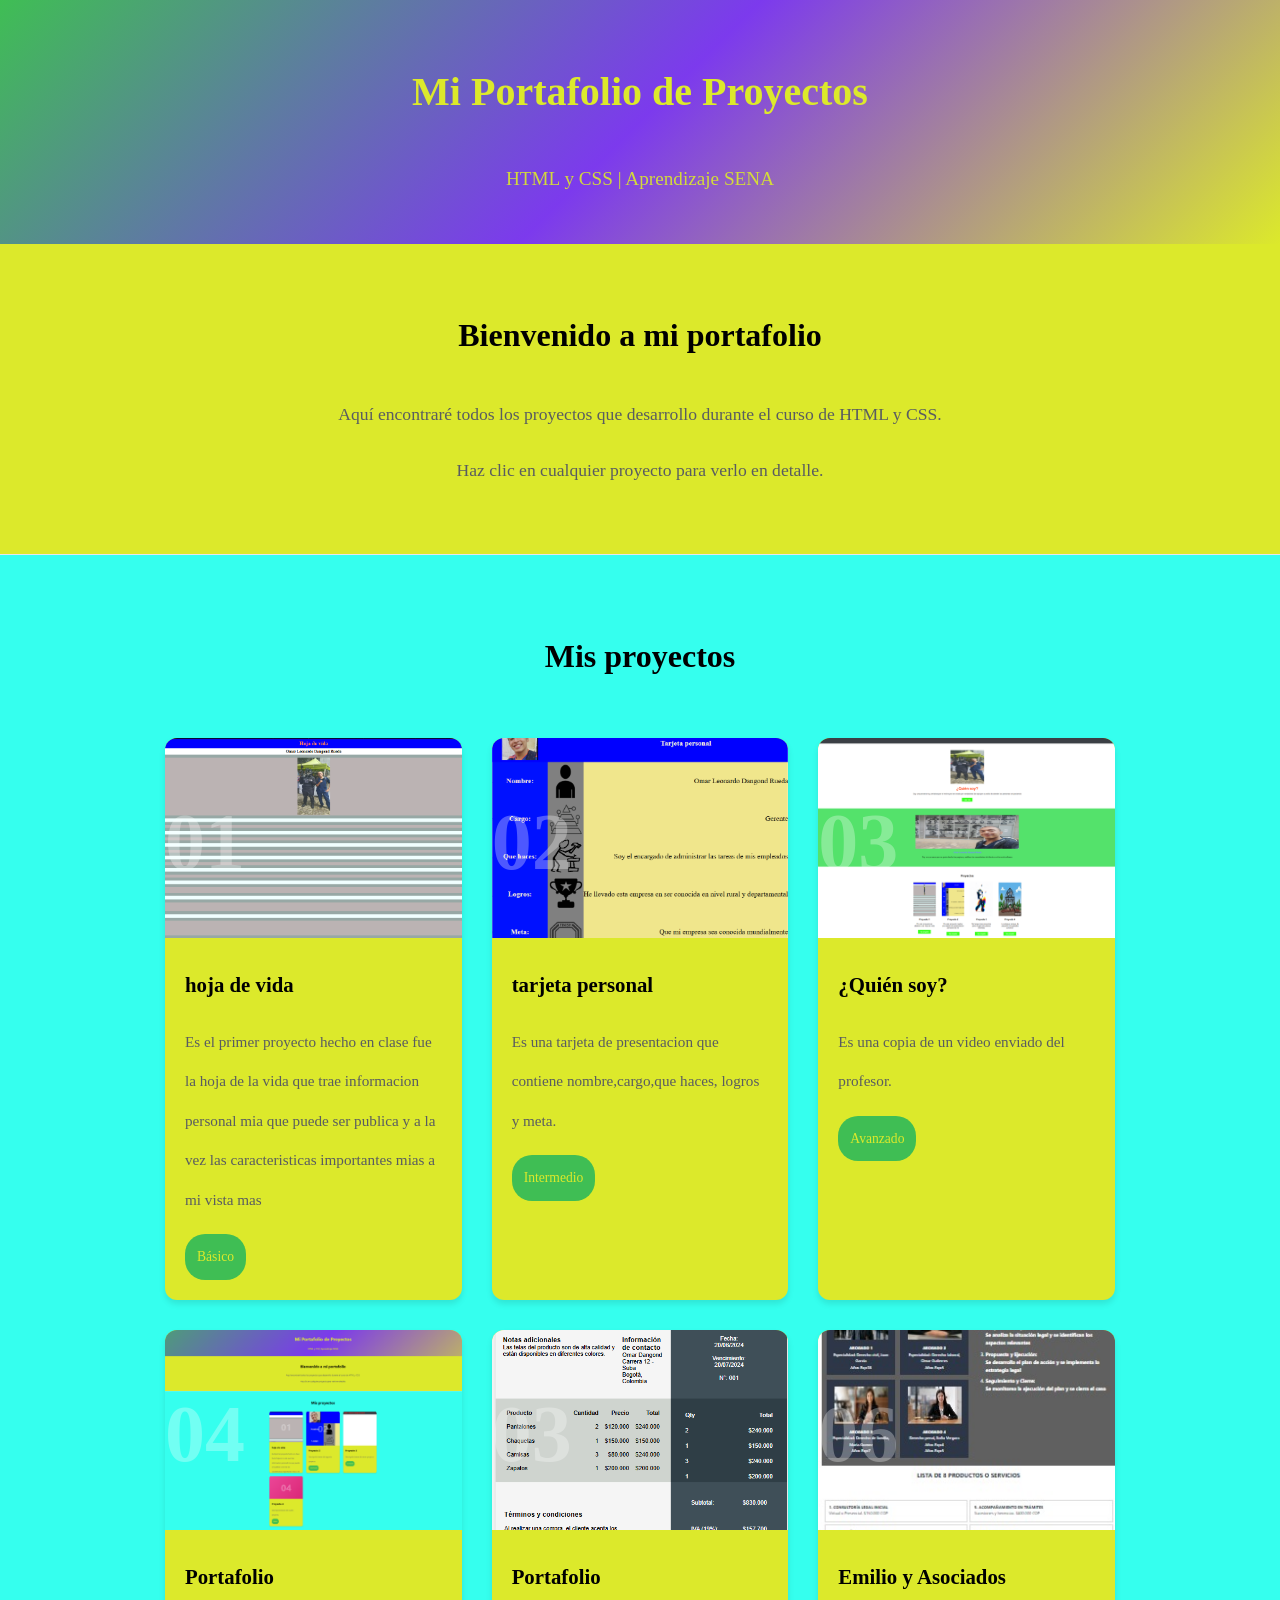
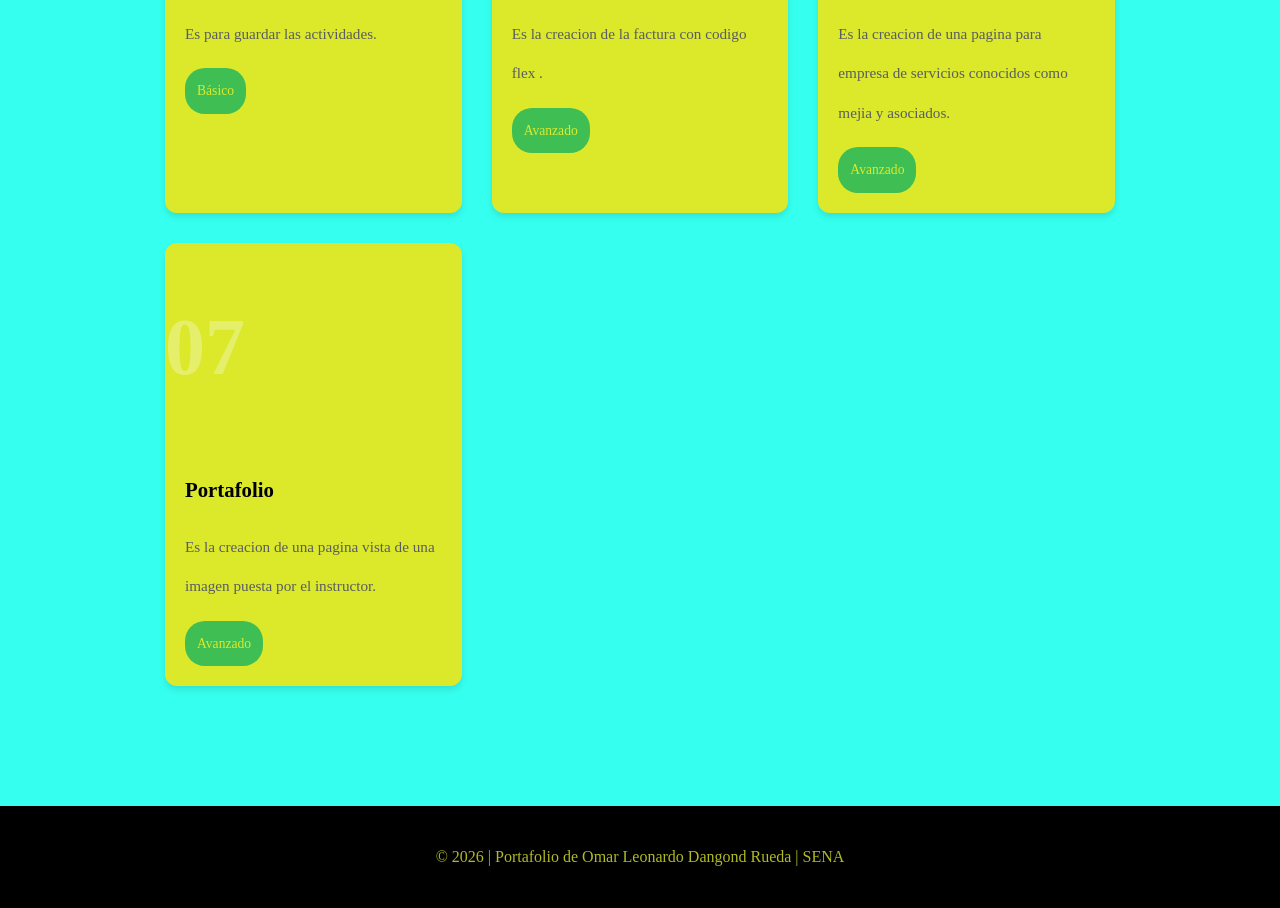
==== index.html @ c6a536d4 "Update index.html" ====
<!DOCTYPE html>
<html lang="es">
<head>
    <meta charset="UTF-8">
    <meta name="viewport" content="width=device-width, initial-scale=1.0">
    <title>Mis Proyectos | Portafolio de Estudiante</title>
    <link rel="stylesheet" href="estilos.css">
</head>
<body>
    <!-- Header / Encabezado -->
    <header class="header">
        <div class="container">
            <h1 class="titulo"> Mi Portafolio de Proyectos</h1>
            <p class="subtitulo">HTML y CSS | Aprendizaje SENA</p>
        </div>
    </header>

    <section class="hero">
        <div class="container">
            <h2>Bienvenido a mi portafolio</h2>
            <p>Aquí encontraré todos los proyectos que desarrollo durante el curso de HTML y CSS.</p>
            <p>Haz clic en cualquier proyecto para verlo en detalle.</p>
        </div>
    </section>
    <main class="main">
        <div class="container">
            <h2 class="section-title">Mis proyectos</h2>
            
            <div class="galeria">
                <a href="./hoja de vida/index.html" class="proyecto-card">
                    <div class="proyecto-imagen proyecto-1">
                        <span class="numero-proyecto">01</span>
                        <div class="overlay">
                            <span class="ver-mas">Ver Proyecto →</span>
                        </div>  
                    </div>
                    <div class="proyecto-info">
                        <h3>hoja de vida</h3>
                        <p>Es el primer proyecto hecho en clase fue la hoja de la vida que trae informacion personal mia que puede ser publica y a la vez las caracteristicas importantes mias a mi vista mas  </p>
                        <span class="etiqueta">Básico</span>
                    </div>
                </a>

                <a href="./Tarjeta de presentacion/index.html"  class="proyecto-card">
                    <div class="proyecto-imagen proyecto-2">
                        <span class="numero-proyecto">02</span>
                        <div class="overlay">
                            <span class="ver-mas">Ver Proyecto →</span>
                        </div>
                    </div>
                    <div class="proyecto-info">
                        <h3>tarjeta personal</h3>
                        <p>Es una tarjeta de presentacion que contiene nombre,cargo,que haces, logros y meta.</p>
                        <span class="etiqueta">Intermedio</span>
                    </div>
                </a>

                <!-- Proyecto 3 -->
                <a href="./PAGINA MARTES/index.html" class="proyecto-card">
                    <div class="proyecto-imagen proyecto-3">
                        <span class="numero-proyecto">03</span>
                        <div class="overlay">
                            <span class="ver-mas">Ver Proyecto →</span>
                        </div>
                    </div>
                    <div class="proyecto-info">
                        <h3>¿Quién soy?</h3>
                        <p>Es una copia de un video enviado del profesor.</p>
                        <span class="etiqueta">Avanzado</span>
                    </div>
                </a>

                <!-- Proyecto 4 -->
                <a href="index.html" class="proyecto-card">
                    <div class="proyecto-imagen proyecto-4">
                        <span class="numero-proyecto">04</span>
                        <div class="overlay">
                            <span class="ver-mas">Ver Proyecto →</span>
                        </div>
                    </div>
                    <div class="proyecto-info">
                        <h3>Portafolio</h3>
                        <p>Es para guardar las actividades.</p>
                        <span class="etiqueta">Básico</span>
                    </div>
                </a>
                <!-- Proyecto 5-->
                <a href="./factura/index.html" class="proyecto-card">
                    <div class="proyecto-imagen proyecto-5">
                        <span class="numero-proyecto">03</span>
                        <div class="overlay">
                            <span class="ver-mas">Ver Proyecto →</span>
                        </div>
                    </div>
                    <div class="proyecto-info">
                        <h3>Portafolio</h3>
                        <p>Es la creacion de la factura con codigo flex .</p>
                        <span class="etiqueta">Avanzado</span>
                    </div>
                </a>
                
                <!-- Proyecto 6-->
                <a href="./trabajo/index.html" class="proyecto-card">
                    <div class="proyecto-imagen proyecto-6">
                        <span class="numero-proyecto">06</span>
                        <div class="overlay">
                            <span class="ver-mas">Ver Proyecto →</span>
                        </div>
                    </div>
                    <div class="proyecto-info">
                        <h3>Emilio y Asociados</h3>
                        <p>Es la creacion de una pagina para empresa de servicios conocidos como mejia y asociados.</p>
                        <span class="etiqueta">Avanzado</span>
                    </div>
                </a>
                <!-- Proyecto 7-->
                <a href=".zapatos/index.html" class="proyecto-card">
                    <div class="proyecto-imagen proyecto-7">
                        <span class="numero-proyecto">07</span>
                        <div class="overlay">
                            <span class="ver-mas">Ver Proyecto →</span>
                        </div>
                    </div>
                    <div class="proyecto-info">
                        <h3>Portafolio</h3>
                        <p>Es la creacion de una pagina vista de una imagen puesta por el instructor.</p>
                        <span class="etiqueta">Avanzado</span>
                    </div>
                </a>
                <!-- Agregar más proyectos copiando el bloque anterior -->
            </div>
        </div>
    </main>

    <!-- Footer -->
    <footer class="footer">
        <div class="container">
            <p>&copy; 2026 | Portafolio de Omar Leonardo Dangond Rueda | SENA</p>
        </div>
    </footer>

    <style>

:root {
    --primary: #3fbe54;
    --secondary: #a33535;
    --accent: #f5e50b;
    --dark: #000000;
    --light: #35ffee;
    --white: #dce92b;
    --gray: #595c61;
}

* {
    margin: 0;
    padding: 0;
    box-sizing: border-box;
}

body {
    font-family: 'Segoe UI', Tahoma, 'Geneva', Verdana;
    line-height: 2.6;
    color: var(--dark);
    background-color: var(--light);
}

.container {
    max-width: 1000px;
    margin: 0 auto;
    padding: 0 25px;
}


.header {
    background: linear-gradient(135deg, var(--primary), #7C3AED, #dce92b);
    color: var(--white);
    padding: 40px 0;
    text-align: center;
    box-shadow: 0 4px 6px rgba(0, 0, 0, 0.1);
}

.header .titulo {
    font-size: 2.5rem;
    margin-bottom: 10px;
}

.header .subtitulo {
    font-size: 1.2rem;
    opacity: 0.9;
}


.hero {
    background: var(--white);
    padding: 50px 0;
    text-align: center;
    border-bottom: 1px solid #E5E7EB;
}

.hero h2 {
    font-size: 2rem;
    color: var(--dark);
    margin-bottom: 15px;
}

.hero p {
    font-size: 1.1rem;
    color: var(--gray);
    margin-bottom: 10px;
}

/* ===================
   CONTENIDO PRINCIPAL
   =================== */
.main {
    padding: 60px 0;
}

.section-title {
    font-size: 2rem;
    text-align: center;
    margin-bottom: 40px;
    color: var(--dark);
}

/* ===================
   GALERÍA DE PROYECTOS
   =================== */
.galeria {
    display: grid;
    grid-template-columns: repeat(auto-fit, minmax(280px, 1fr));
    gap: 30px;
}

/* Tarjeta de proyecto */
.proyecto-card {
    background: var(--white);
    border-radius: 12px;
    overflow: hidden;
    box-shadow: 0 4px 6px rgba(0, 0, 0, 0.1);
    transition: transform 0.3s ease, box-shadow 0.3s ease;
    text-decoration: none;
    color: #000000;
}

.proyecto-card:hover {
    transform: translateY(-8px);
    box-shadow: 0 12px 24px rgba(0, 0, 0, 0.15);
}

/* Imagen del proyecto - Ahora con gradientes CSS */
.proyecto-imagen {
    height: 200px;
    background-size: cover;
    background-position: center;
}
.proyecto-imagen {
    position: relative;
}
/* Gradiente para cada proyecto */
.proyecto-1 {
    background-image: url(./fotos/leo.png);
}

.proyecto-2 {
    background-image: url(./fotos/Captura\ de\ pantalla\ 2026-03-10\ 073727.png);
}

.proyecto-3 {
    background-image: url(./fotos/Captura\ de\ pantalla\ 2026-03-24\ 073347.png);
}

.proyecto-4 {
    background-image: url(./fotos/leon.png);
}
        
.proyecto-5 {
    background-image: url(./fotos/factura.png);
}
.proyecto-6{
    background-image: url(./fotos/asociados.png);
}
.proyecto-7{
    background-image:url(./fotos/WhatsApp Image 2026-06-09 at 10.14.35 AM.jpeg)}

.numero-proyecto {
    font-size: 5rem;
    font-weight: bold;
    color: rgba(255, 255, 255, 0.3);
    position: absolute;
}



.overlay {
    position: absolute;
    top: 0;
    left: 0;
    width: 100%;
    height: 100%;
    background: rgba(79, 70, 229, 0.8);
    display: flex;
    align-items: center;
    justify-content: center;
    opacity: 0;
    transition: opacity 0.3s ease;
}

.proyecto-card:hover .overlay {
    opacity: 1;
}

.ver-mas {
    color: var(--white);
    font-size: 1.2rem;
    font-weight: bold;
}

.proyecto-info {
    padding: 20px;
}

.proyecto-info h3 {
    font-size: 1.3rem;
    color: var(--dark);
    margin-bottom: 10px;
}


.proyecto-info p {
    color: var(--gray);
    font-size: 0.95rem;
    margin-bottom: 15px;
}

.footer {
    background: var(--dark);
    color: var(--white);
    text-align: center;
    padding: 30px 0;
    margin-top: 60px;
}

.footer p {
    opacity: 0.8;
}
.etiqueta {
    display: inline-block;
    background: var(--primary);
    color: var(--white);
    padding: 5px 12px;
    border-radius: 20px;
    font-size: 0.85rem;
}
@media (max-width: 768px) {
    .header .titulo {
        font-size: 1.8rem;
    }

    .hero h2 {
        font-size: 1.5rem;
    }

    .galeria {
        grid-template-columns: 1fr;
    }
}


</style>
</body>
</html>
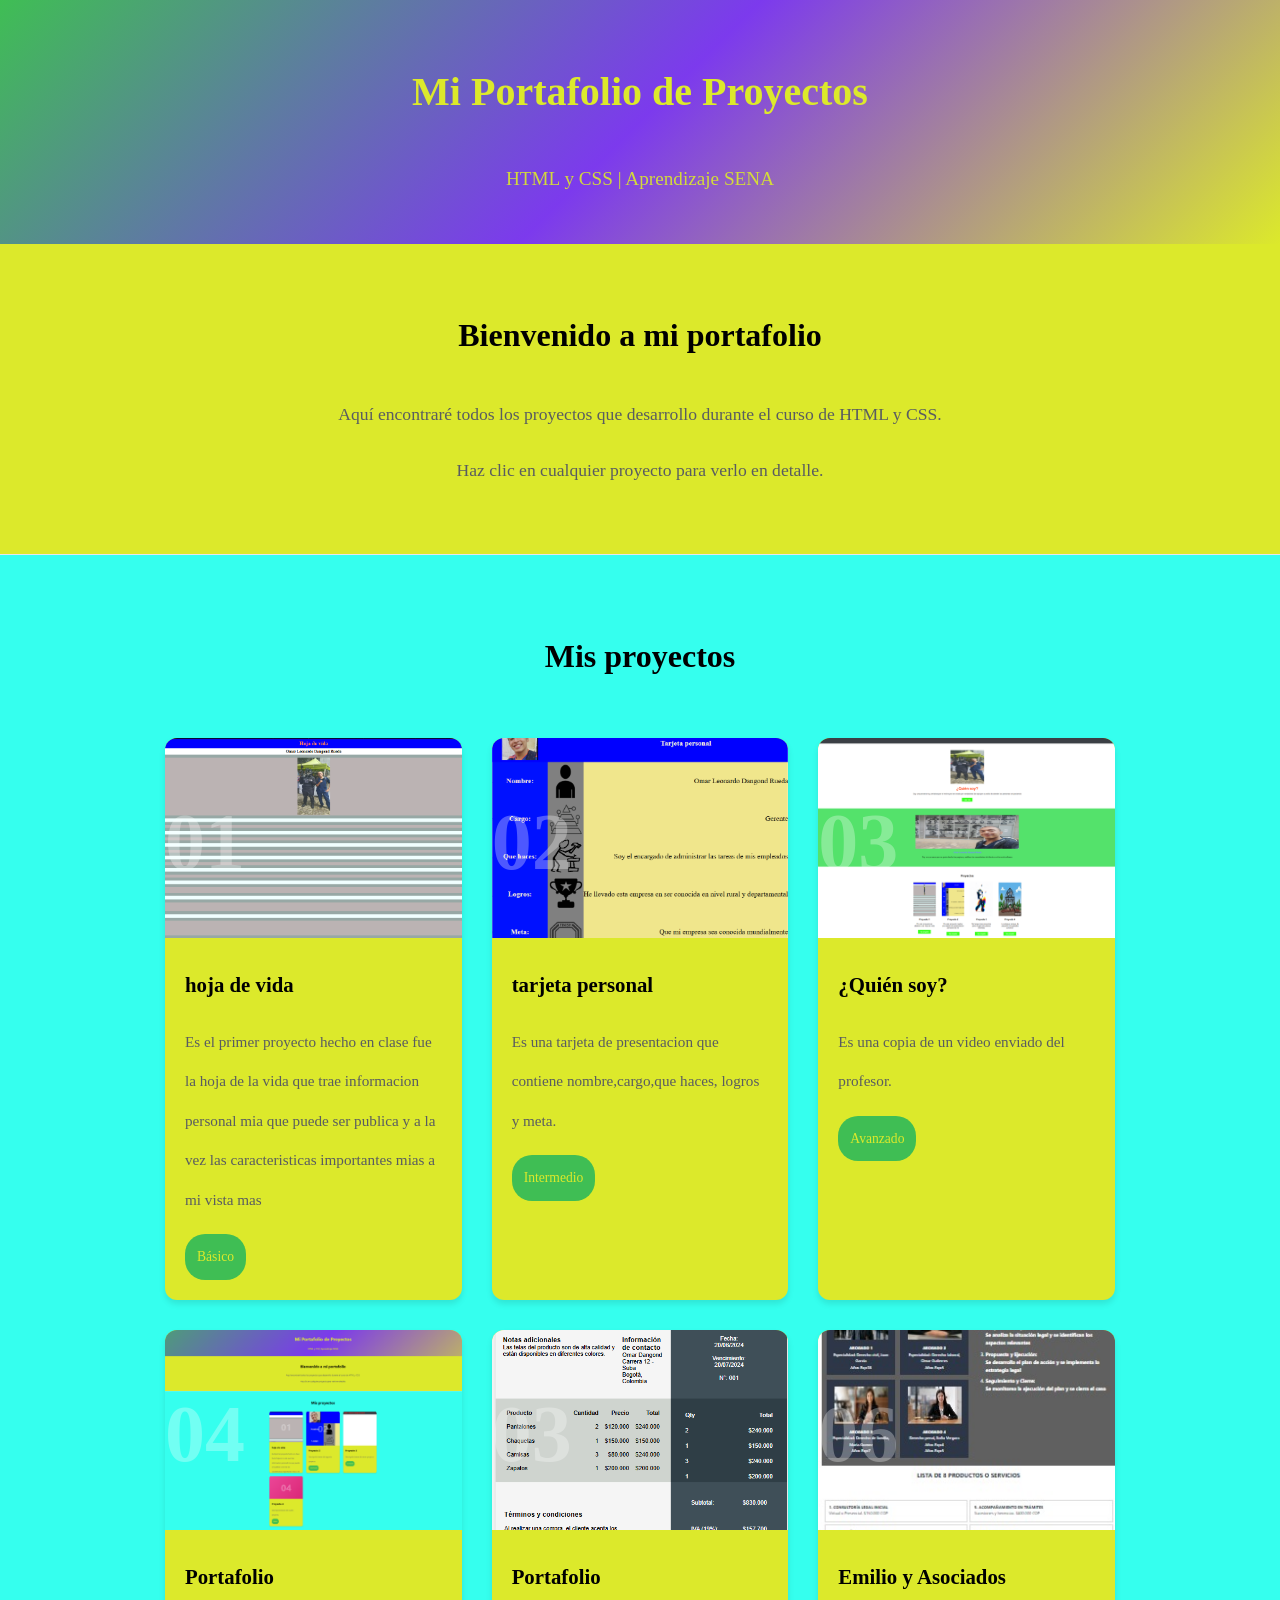
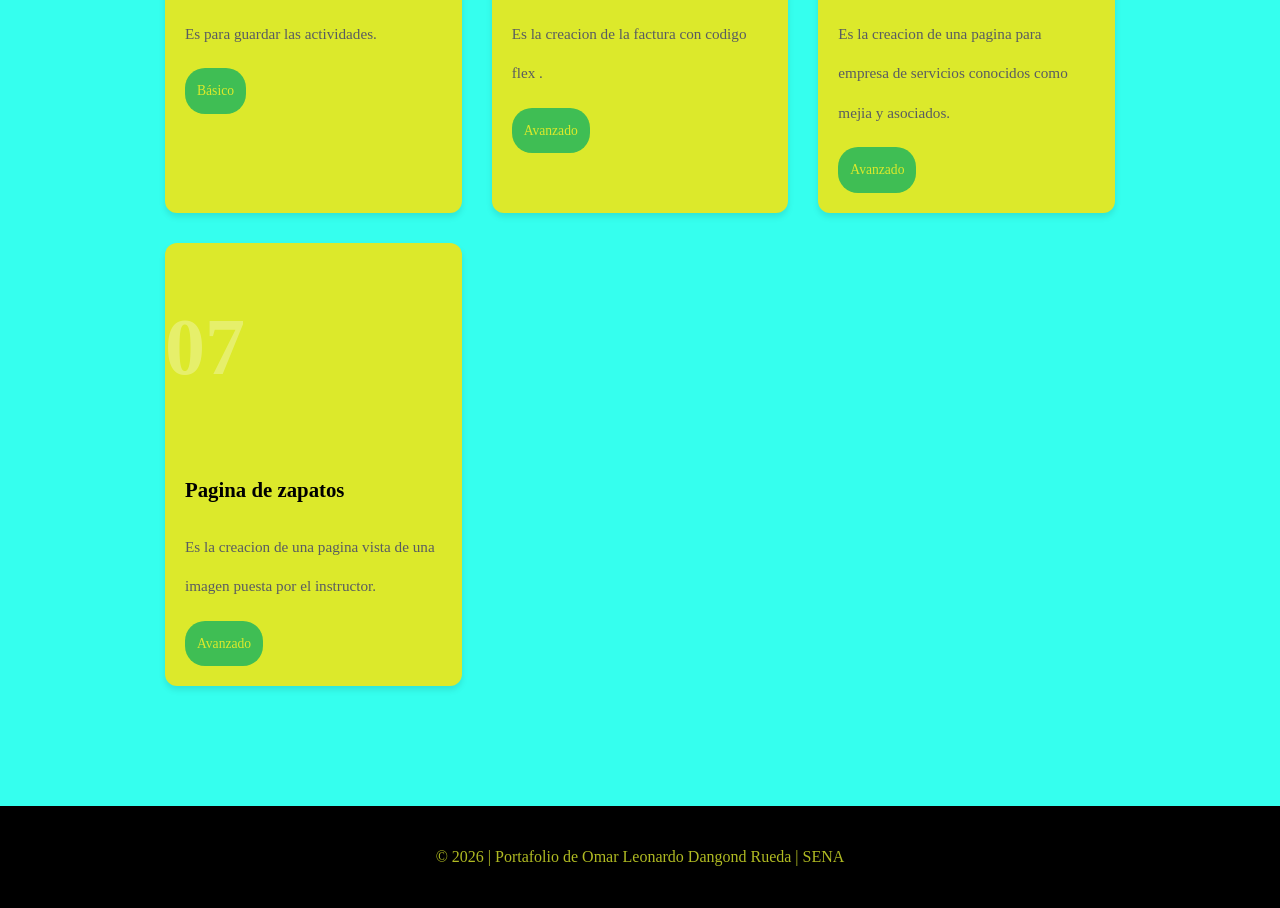
==== commit ebd583f3: "Update index.html" ====
--- a/index.html
+++ b/index.html
@@ -114,7 +114,7 @@
                     </div>
                 </a>
                 <!-- Proyecto 7-->
-                <a href=".zapatos/index.html" class="proyecto-card">
+                <a href="./zapatos/index.html" class="proyecto-card">
                     <div class="proyecto-imagen proyecto-7">
                         <span class="numero-proyecto">07</span>
                         <div class="overlay">
@@ -122,7 +122,7 @@
                         </div>
                     </div>
                     <div class="proyecto-info">
-                        <h3>Portafolio</h3>
+                        <h3>Pagina de zapatos</h3>
                         <p>Es la creacion de una pagina vista de una imagen puesta por el instructor.</p>
                         <span class="etiqueta">Avanzado</span>
                     </div>
@@ -281,7 +281,8 @@
     background-image: url(./fotos/asociados.png);
 }
 .proyecto-7{
-    background-image:url(./fotos/WhatsApp Image 2026-06-09 at 10.14.35 AM.jpeg)}
+    background-image: url(./fotos/WhatsApp Image 2026-06-09 at 10.14.35 AM.jpeg);
+}
 
 .numero-proyecto {
     font-size: 5rem;
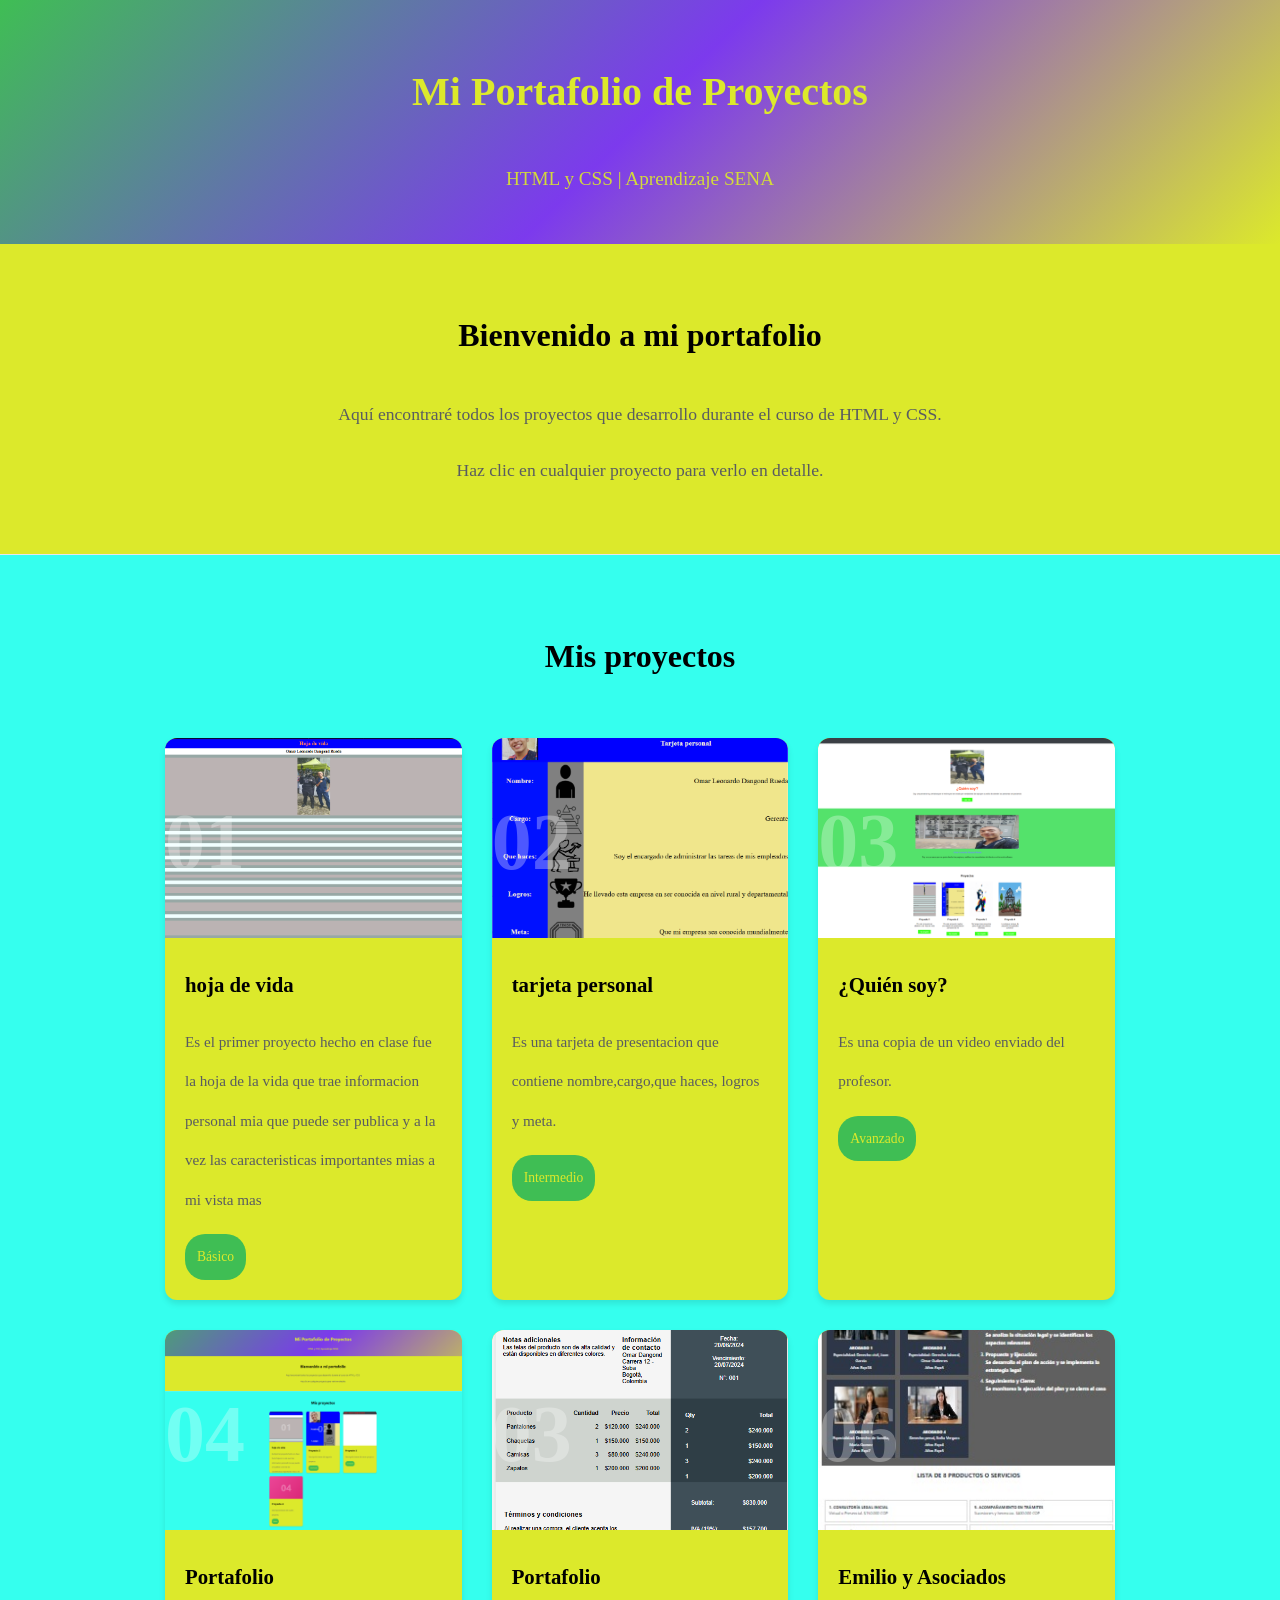
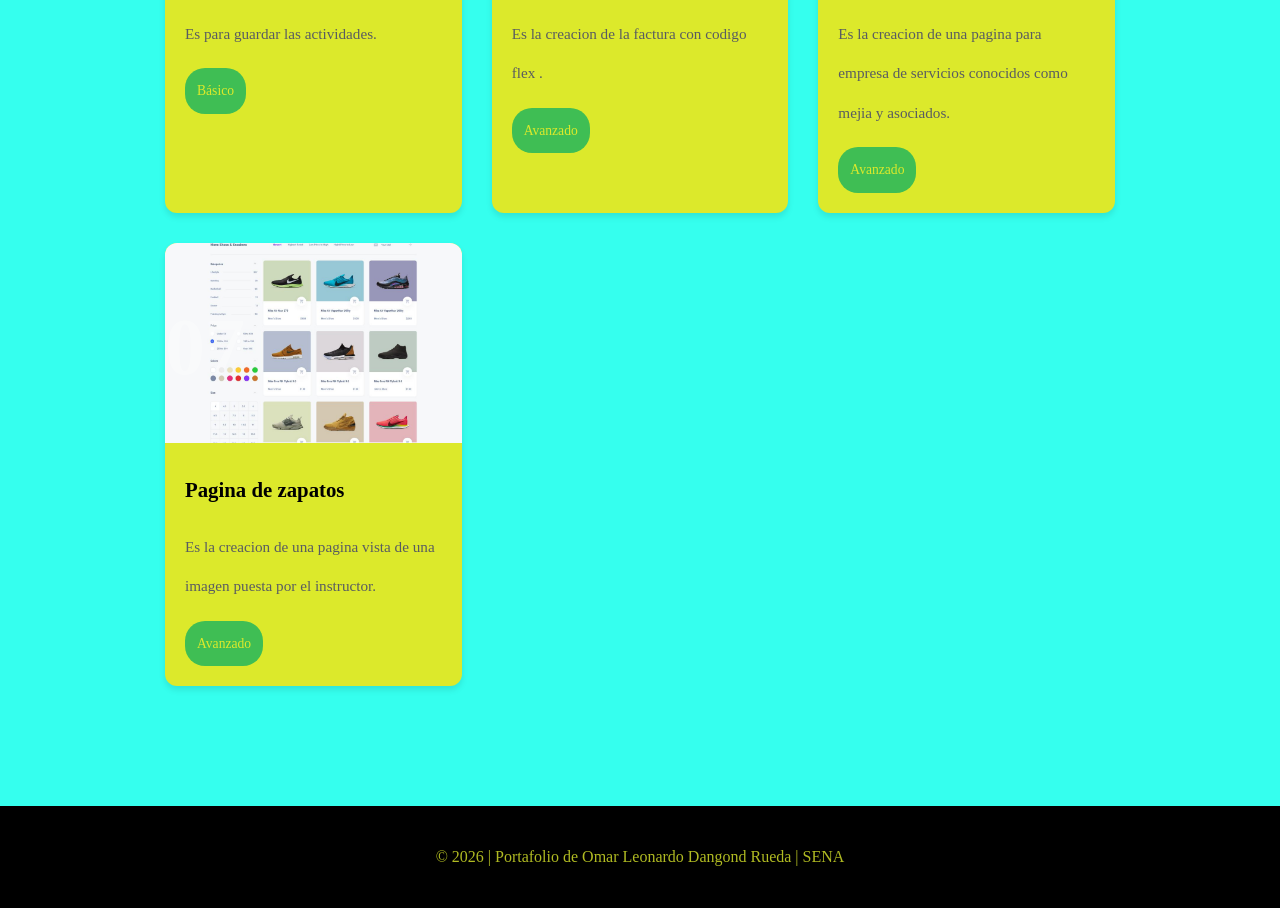
==== commit 1c240a34: "Update index.html" ====
--- a/index.html
+++ b/index.html
@@ -281,7 +281,7 @@
     background-image: url(./fotos/asociados.png);
 }
 .proyecto-7{
-    background-image: url(./fotos/WhatsApp Image 2026-06-09 at 10.14.35 AM.jpeg);
+    background-image: url(./fotos/zapatos);
 }
 
 .numero-proyecto {
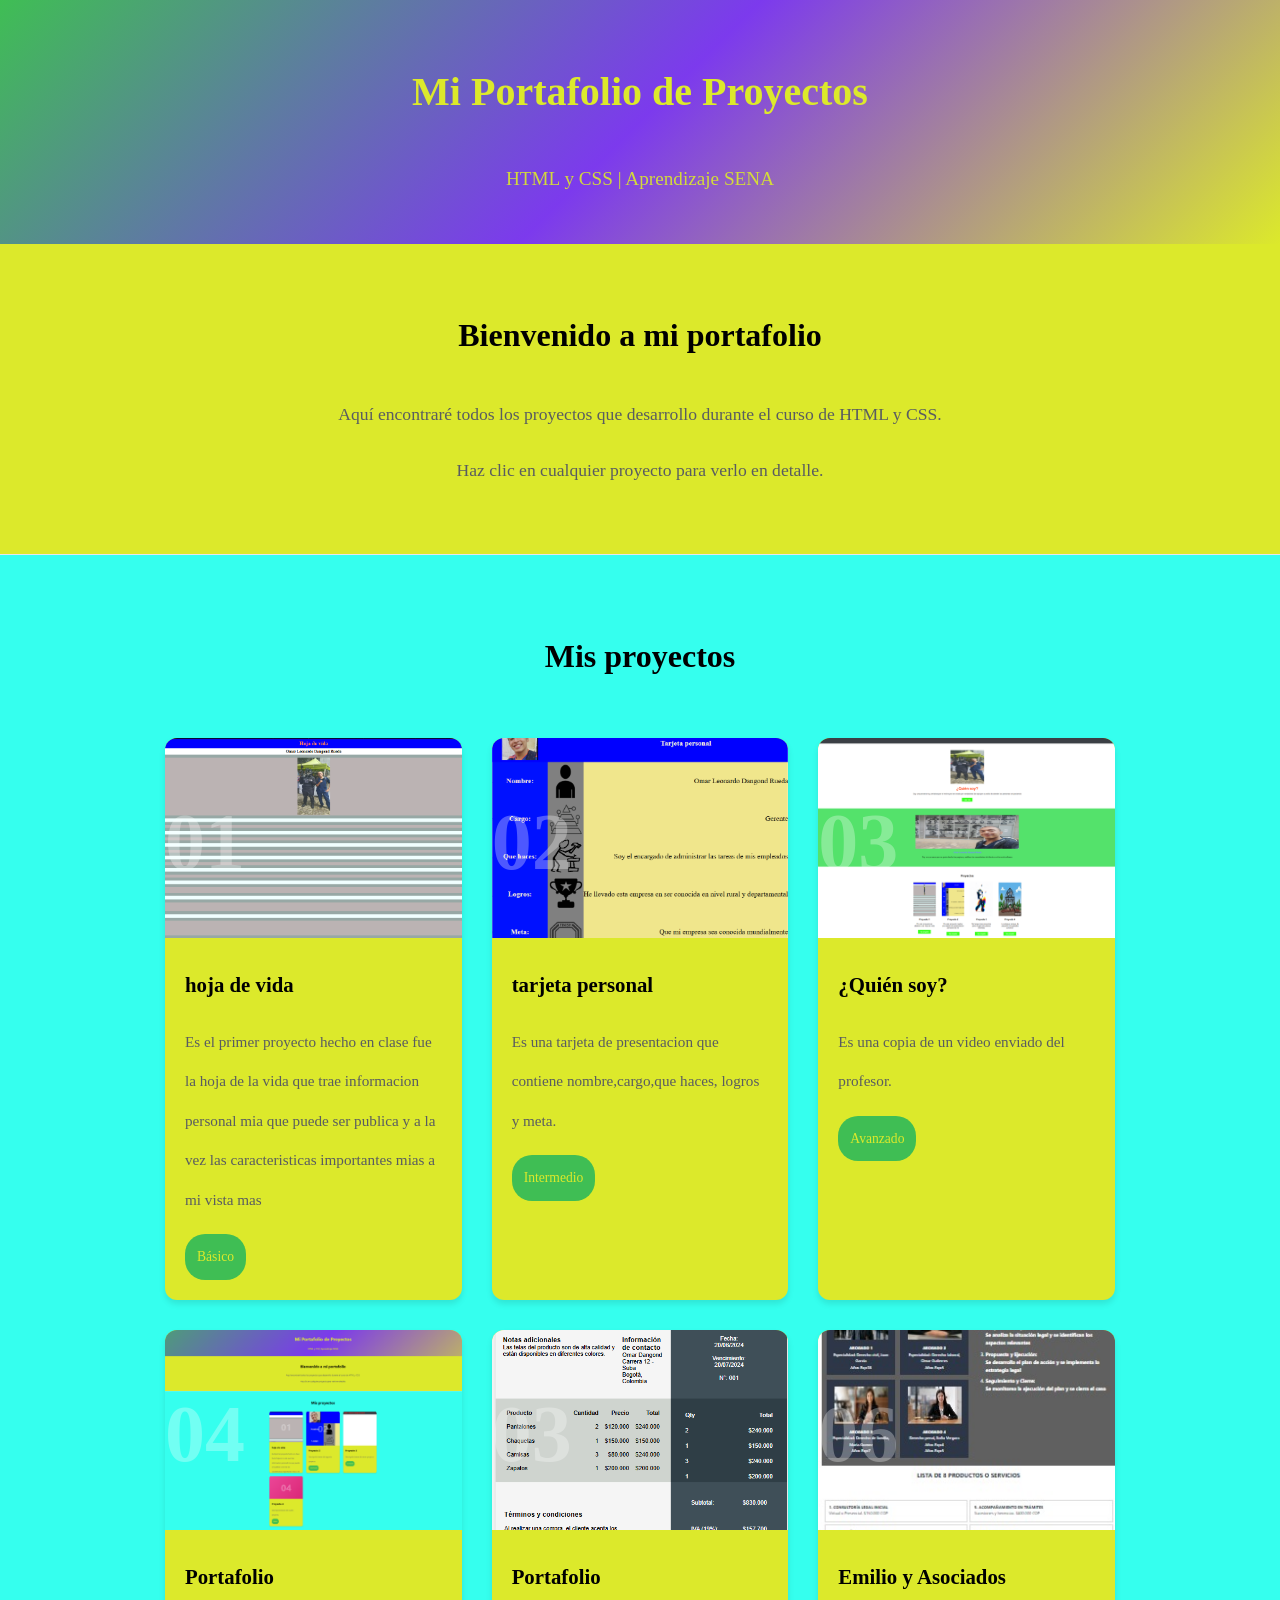
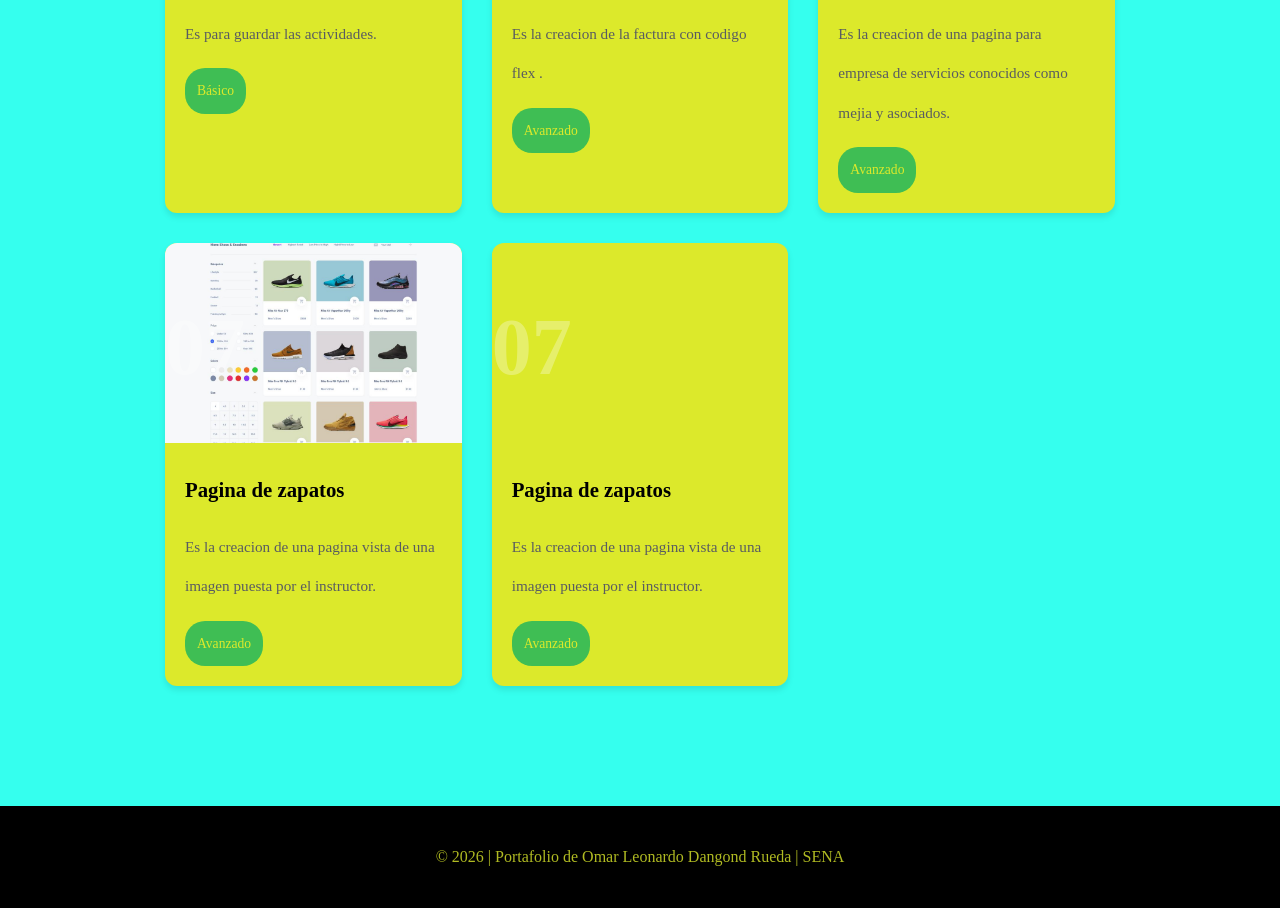
==== commit 5993c24e: "Update index.html" ====
--- a/index.html
+++ b/index.html
@@ -128,6 +128,21 @@
                     </div>
                 </a>
                 <!-- Agregar más proyectos copiando el bloque anterior -->
+                <!-- Proyecto 8-->
+                <a href="./java/index.html" class="proyecto-card">
+                    <div class="proyecto-imagen proyecto-8">
+                        <span class="numero-proyecto">07</span>
+                        <div class="overlay">
+                            <span class="ver-mas">Ver Proyecto →</span>
+                        </div>
+                    </div>
+                    <div class="proyecto-info">
+                        <h3>Pagina de zapatos</h3>
+                        <p>Es la creacion de una pagina vista de una imagen puesta por el instructor.</p>
+                        <span class="etiqueta">Avanzado</span>
+                    </div>
+                </a>
+                <!-- Agregar más proyectos copiando el bloque anterior -->
             </div>
         </div>
     </main>
@@ -281,7 +296,7 @@
     background-image: url(./fotos/asociados.png);
 }
 .proyecto-7{
-    background-image: url(./fotos/zapatos);
+    background-image: url(./fotos/zapatos.jpeg);
 }
 
 .numero-proyecto {
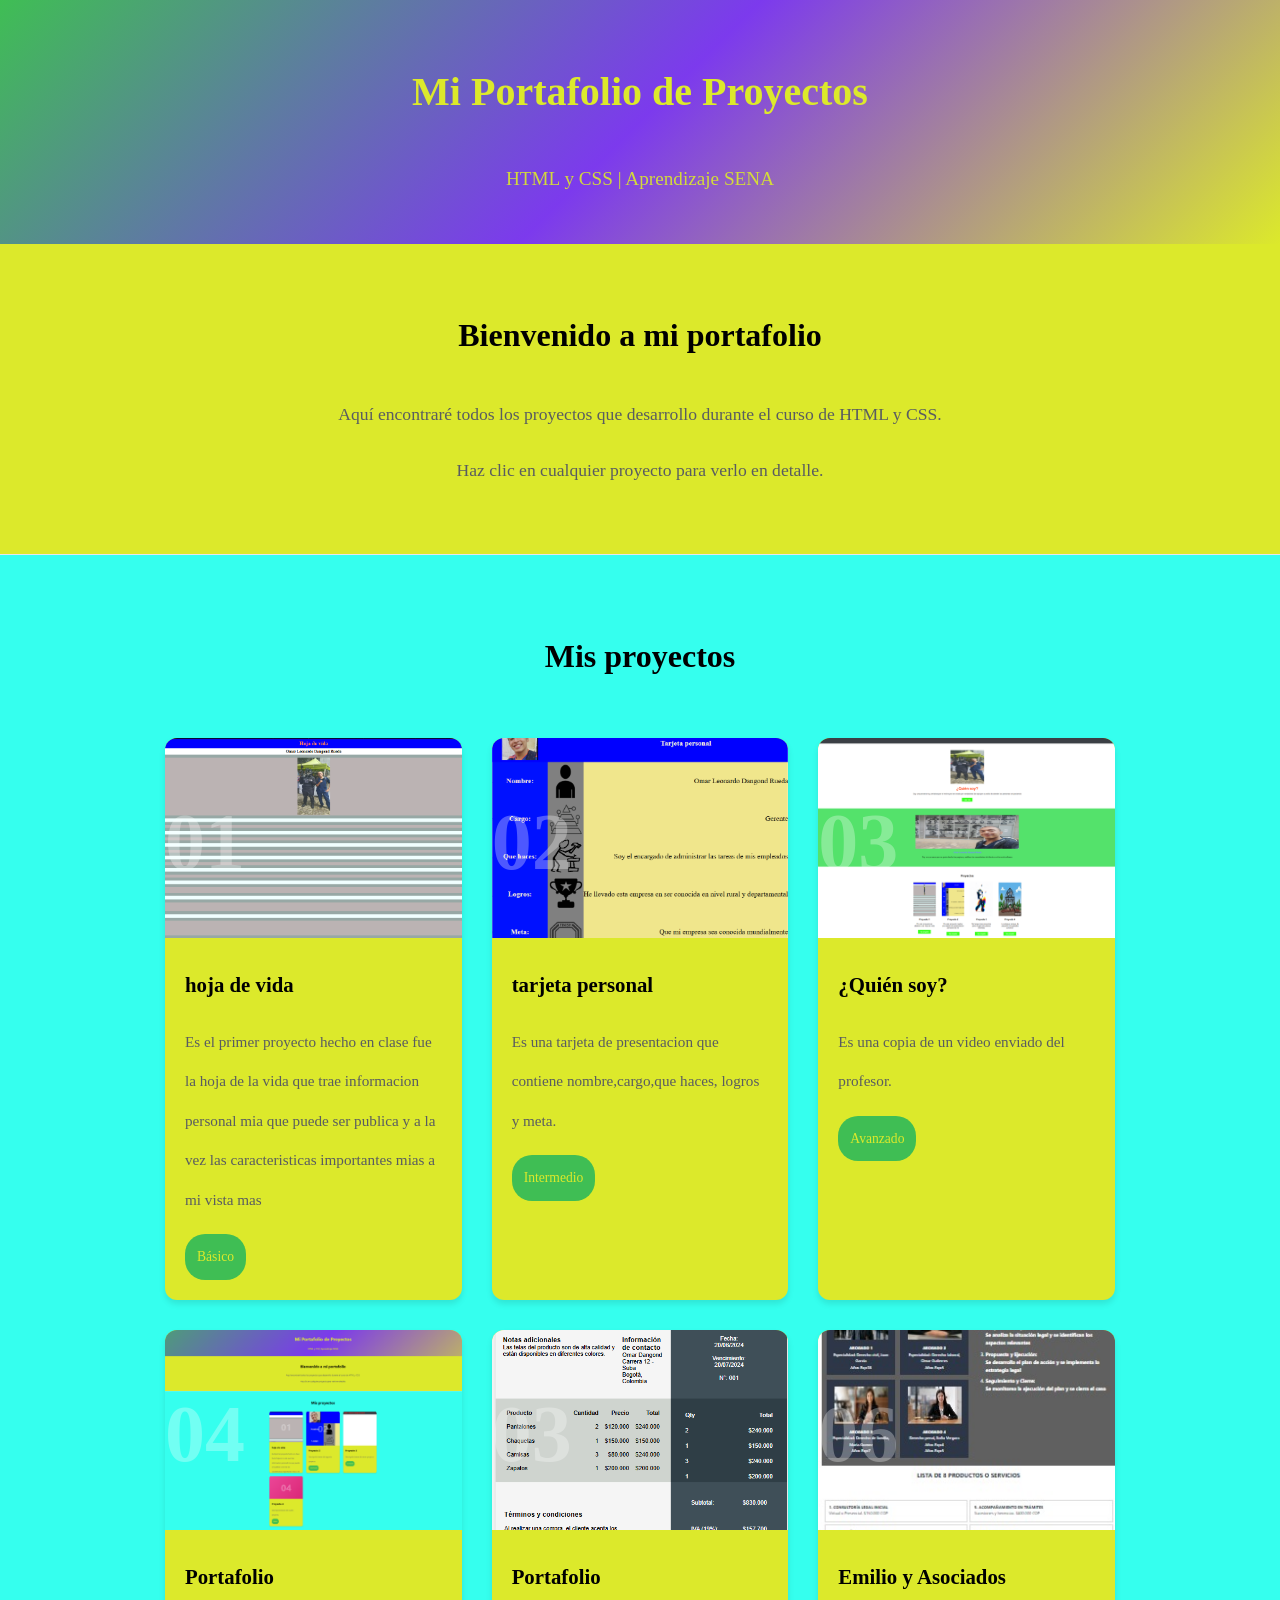
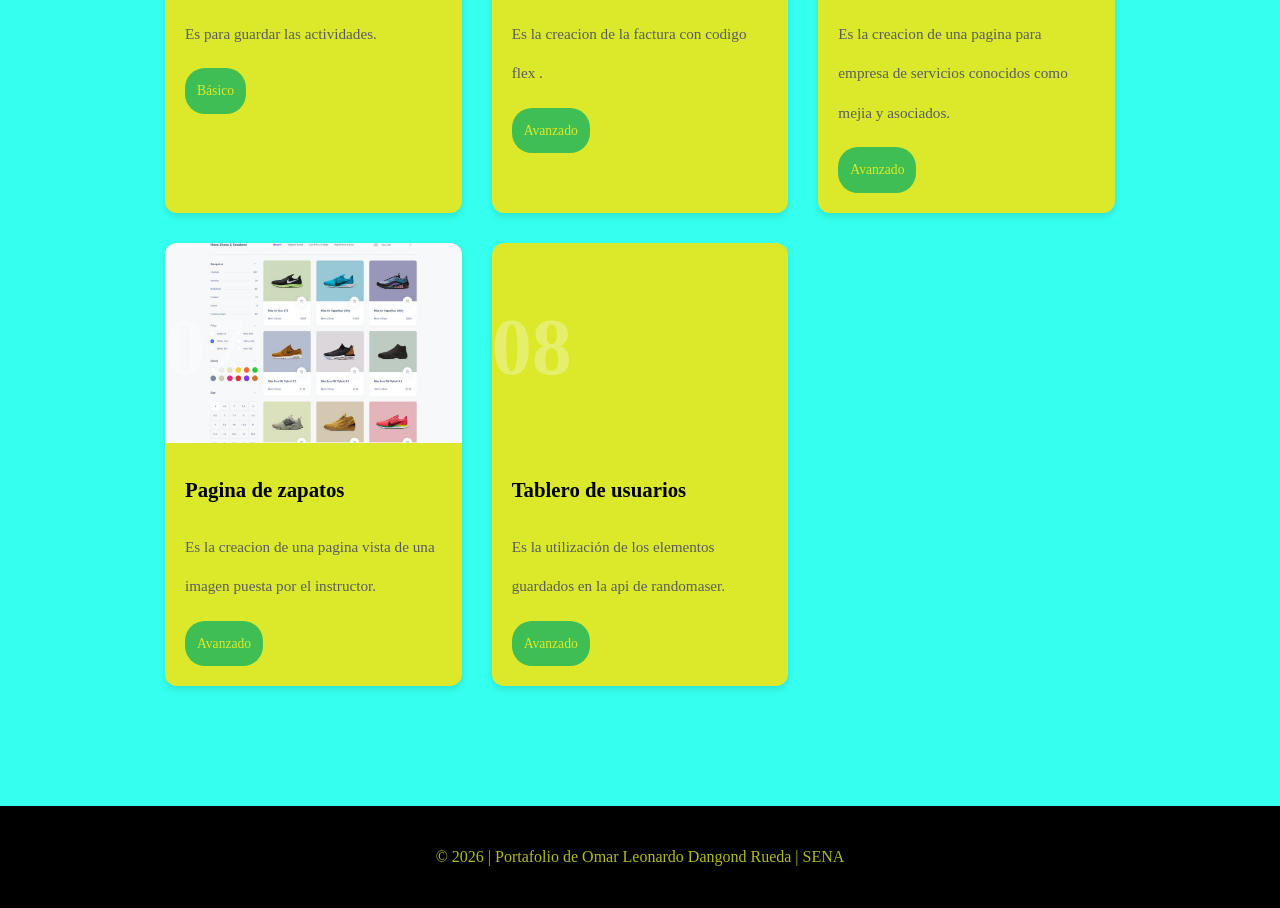
==== commit 7dd7ce64: "Update index.html" ====
--- a/index.html
+++ b/index.html
@@ -131,14 +131,14 @@
                 <!-- Proyecto 8-->
                 <a href="./java/index.html" class="proyecto-card">
                     <div class="proyecto-imagen proyecto-8">
-                        <span class="numero-proyecto">07</span>
-                        <div class="overlay">
-                            <span class="ver-mas">Ver Proyecto →</span>
-                        </div>
-                    </div>
-                    <div class="proyecto-info">
-                        <h3>Pagina de zapatos</h3>
-                        <p>Es la creacion de una pagina vista de una imagen puesta por el instructor.</p>
+                        <span class="numero-proyecto">08</span>
+                        <div class="overlay">
+                            <span class="ver-mas">Ver Proyecto →</span>
+                        </div>
+                    </div>
+                    <div class="proyecto-info">
+                        <h3>Tablero de usuarios</h3>
+                        <p>Es la utilización de los elementos guardados en la api de randomaser.</p>
                         <span class="etiqueta">Avanzado</span>
                     </div>
                 </a>
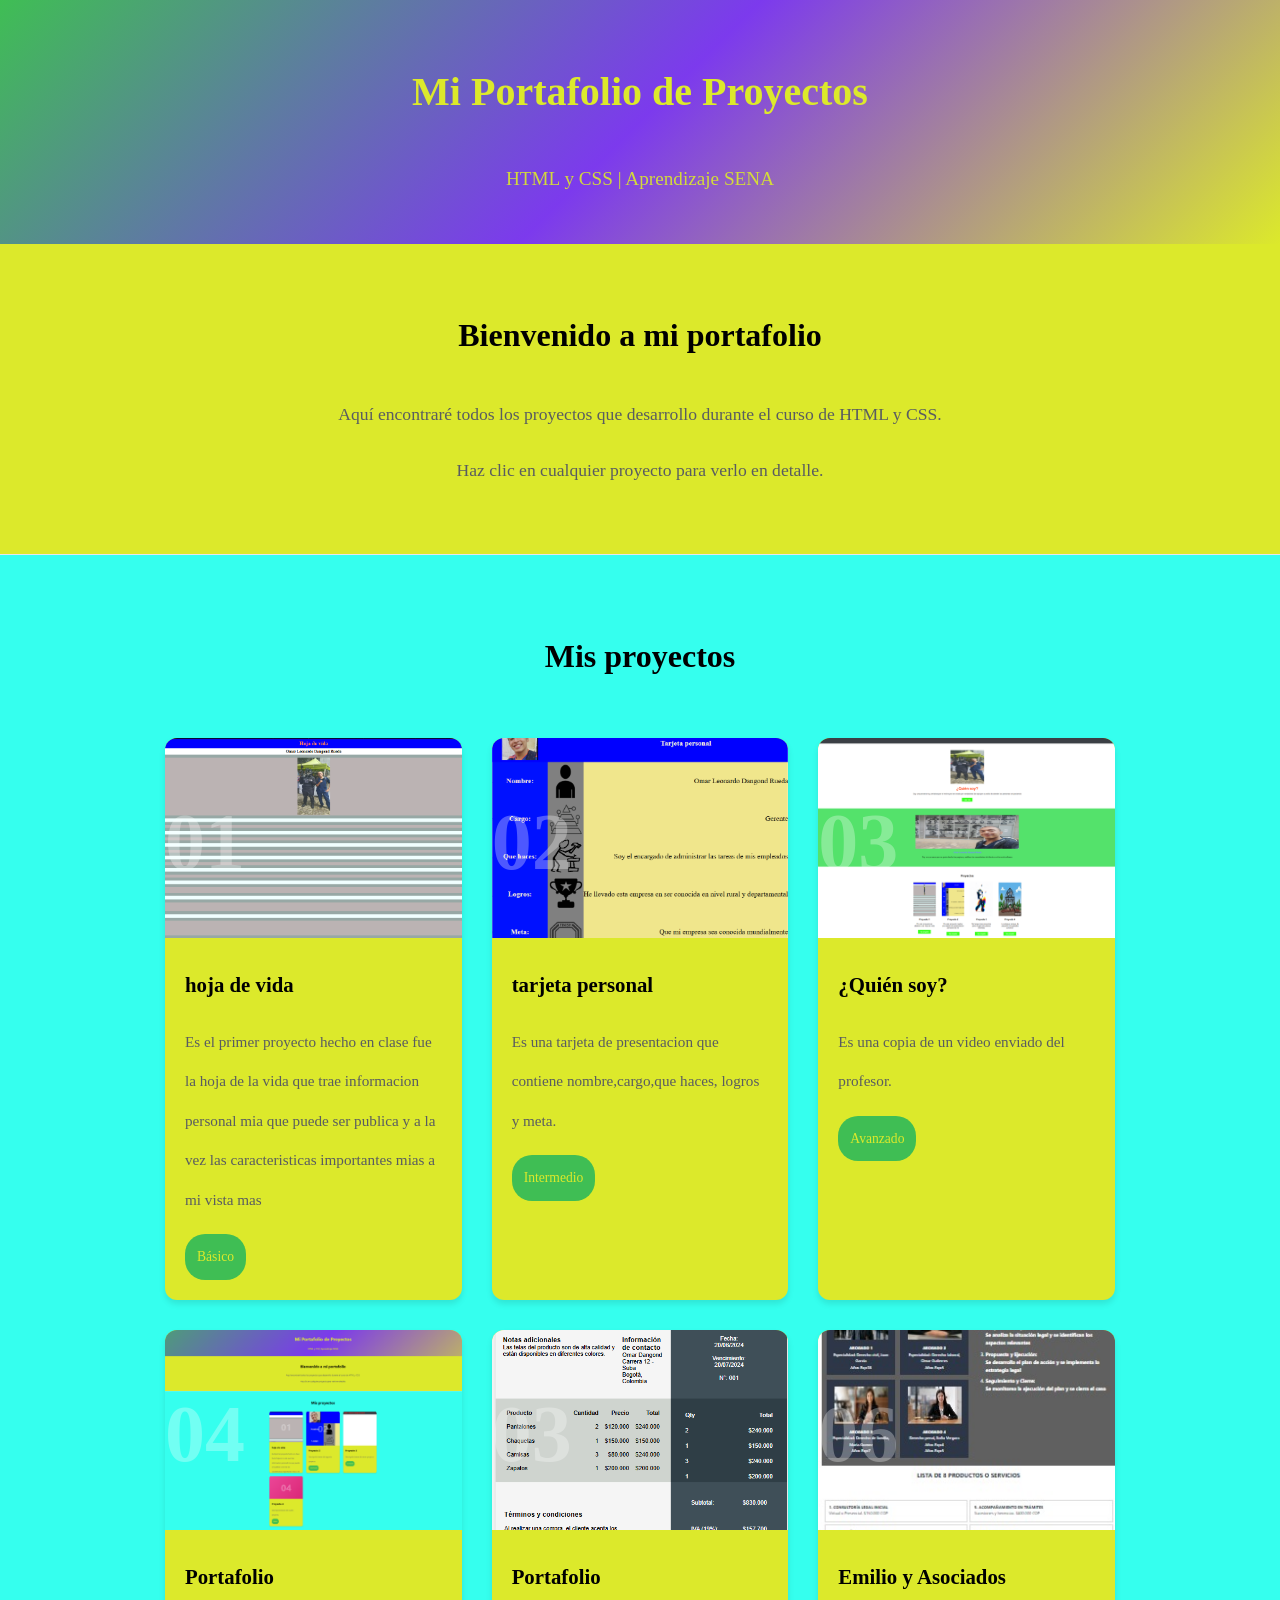
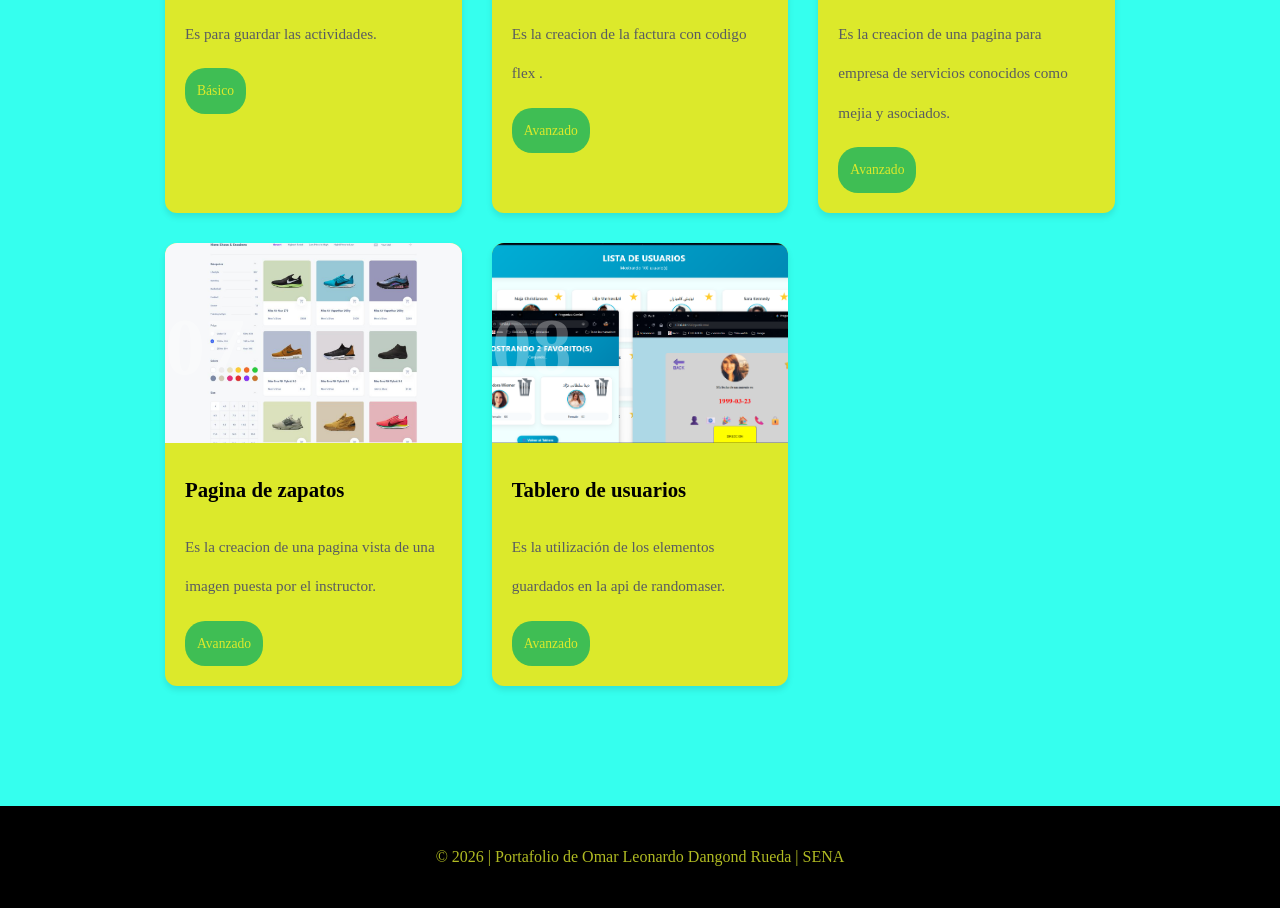
==== commit fed07de5: "Update index.html" ====
--- a/index.html
+++ b/index.html
@@ -298,6 +298,9 @@
 .proyecto-7{
     background-image: url(./fotos/zapatos.jpeg);
 }
+.proyecto-8{
+    background-image: url(./fotos/usuarios.png);
+}
 
 .numero-proyecto {
     font-size: 5rem;
